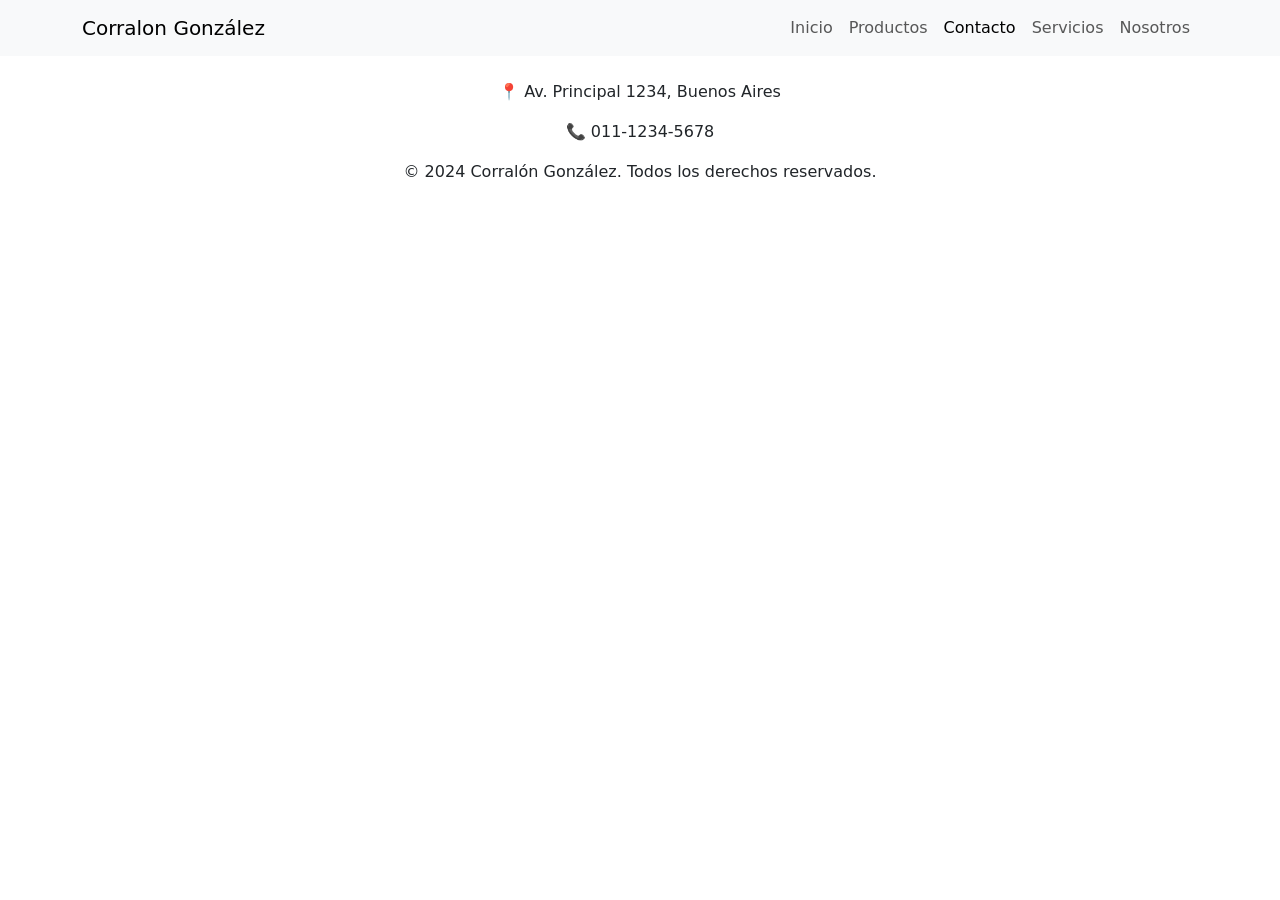
==== pages/contacto.html @ 78be71bc "agrego productos con precios" ====
<!DOCTYPE html>
<html lang="es">

<head>
    <meta charset="UTF-8">
    <meta name="viewport" content="width=device-width, initial-scale=1.0">
    <link href="https://cdn.jsdelivr.net/npm/bootstrap@5.3.3/dist/css/bootstrap.min.css" rel="stylesheet">
    <link rel="stylesheet" href="../css/styles.css">
    <title>Corralón González - Contacto</title>
</head>

<body>
    <nav class="navbar navbar-expand-lg bg-body-tertiary">
        <div class="container">
            <a class="navbar-brand" href="../index.html">Corralon González</a>
            <button class="navbar-toggler" type="button" data-bs-toggle="collapse" data-bs-target="#navbarNav"
                aria-expanded="false" aria-label="Toggle navigation">
                <span class="navbar-toggler-icon"></span>
            </button>
            <div class="collapse navbar-collapse" id="navbarNav">
                <ul class="navbar-nav ms-auto">
                    <li class="nav-item"><a class="nav-link" href="../index.html">Inicio</a></li>
                    <li class="nav-item"><a class="nav-link" href="./Productos.html">Productos</a></li>
                    <li class="nav-item"><a class="nav-link active" href="./contacto.html">Contacto</a></li>
                    <li class="nav-item"><a class="nav-link" href="./Servicios.html">Servicios</a></li>
                    <li class="nav-item"><a class="nav-link" href="./nosotros.html">Nosotros</a></li>
                </ul>
            </div>
        </div>
    </nav>

    <main>
        <!-- contenido de productos acá -->
    </main>

    <footer class="footer py-4">
        <div class="container text-center">
            <p>📍 Av. Principal 1234, Buenos Aires</p>
            <p>📞 011-1234-5678</p>
            <p>© 2024 Corralón González. Todos los derechos reservados.</p>
        </div>
    </footer>

    <script src="https://cdn.jsdelivr.net/npm/bootstrap@5.3.3/dist/js/bootstrap.bundle.min.js"></script>
</body>

</html>
---- css/styles.css ----
body .hero {
  background-color: #1a3a5c;
  min-height: 90vh;
}
body .hero h1 {
  color: #08f6ca;
}
body .hero p {
  color: #f4f6f8;
}
body .hero btn {
  background-color: #f5a623;
  color: white;
}

/*# sourceMappingURL=styles.css.map */
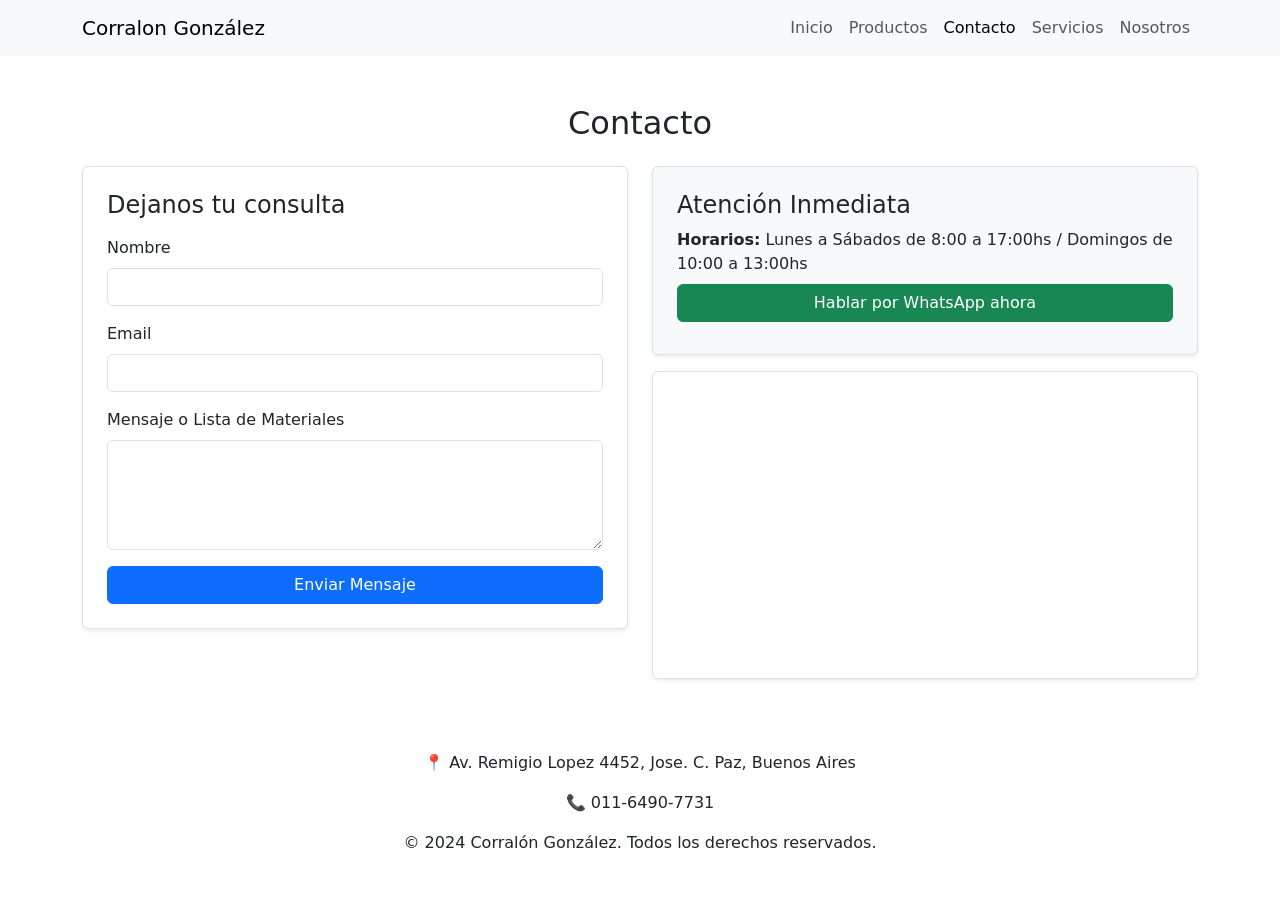
==== commit 5def4f1d: "agregue contacto html" ====
--- a/pages/contacto.html
+++ b/pages/contacto.html
@@ -30,13 +30,57 @@
     </nav>
 
     <main>
-        <!-- contenido de productos acá -->
+        <section class="container my-5">
+            <h2 class="text-center mb-4">Contacto</h2>
+
+            <div class="row g-4">
+                <div class="col-md-6">
+                    <div class="p-4 border rounded shadow-sm bg-white">
+                        <h4 class="mb-3">Dejanos tu consulta</h4>
+                        <form action="https://formsubmit.co/eliasgonzalez3010@gmail.com" method="POST">
+                            <div class="mb-3">
+                                <label class="form-label">Nombre</label>
+                                <input type="text" class="form-control" required>
+                            </div>
+                            <div class="mb-3">
+                                <label class="form-label">Email</label>
+                                <input type="email" class="form-control" required>
+                            </div>
+                            <div class="mb-3">
+                                <label class="form-label">Mensaje o Lista de Materiales</label>
+                                <textarea class="form-control" rows="4" required></textarea>
+                            </div>
+
+                            <input type="hidden" name="_captcha" value="false">
+
+                            <input type="hidden" name="_subject" value="¡Nueva consulta desde la Web del Corralón!">
+                            <button type="submit" class="btn btn-primary w-100">Enviar Mensaje</button>
+                        </form>
+                    </div>
+                </div>
+
+                <div class="col-md-6 d-flex flex-column justify-content-between">
+                    <div class="p-4 border rounded shadow-sm bg-light mb-3">
+                        <h4>Atención Inmediata</h4>
+                        <p class="mb-2"><strong>Horarios:</strong> Lunes a Sábados de 8:00 a 17:00hs / Domingos de 10:00 a
+                            13:00hs</p>
+                        <a href="https://wa.me/541164907731" class="btn btn-success w-100 mb-2" target="_blank">
+                            Hablar por WhatsApp ahora
+                        </a>
+                    </div>
+
+                    <div class="ratio ratio-16x9 border rounded shadow-sm overflow-hidden">
+                        <iframe src="https://www.google.com/maps/embed?..." allowfullscreen="" loading="lazy"></iframe>
+                    </div>
+                </div>
+            </div>
+        </section>
     </main>
 
     <footer class="footer py-4">
         <div class="container text-center">
-            <p>📍 Av. Principal 1234, Buenos Aires</p>
-            <p>📞 011-1234-5678</p>
+            <p>📍 Av. Remigio Lopez 4452, Jose. C. Paz, Buenos Aires</p>
+            <p>📞 011-6490-7731</p>
             <p>© 2024 Corralón González. Todos los derechos reservados.</p>
         </div>
     </footer>
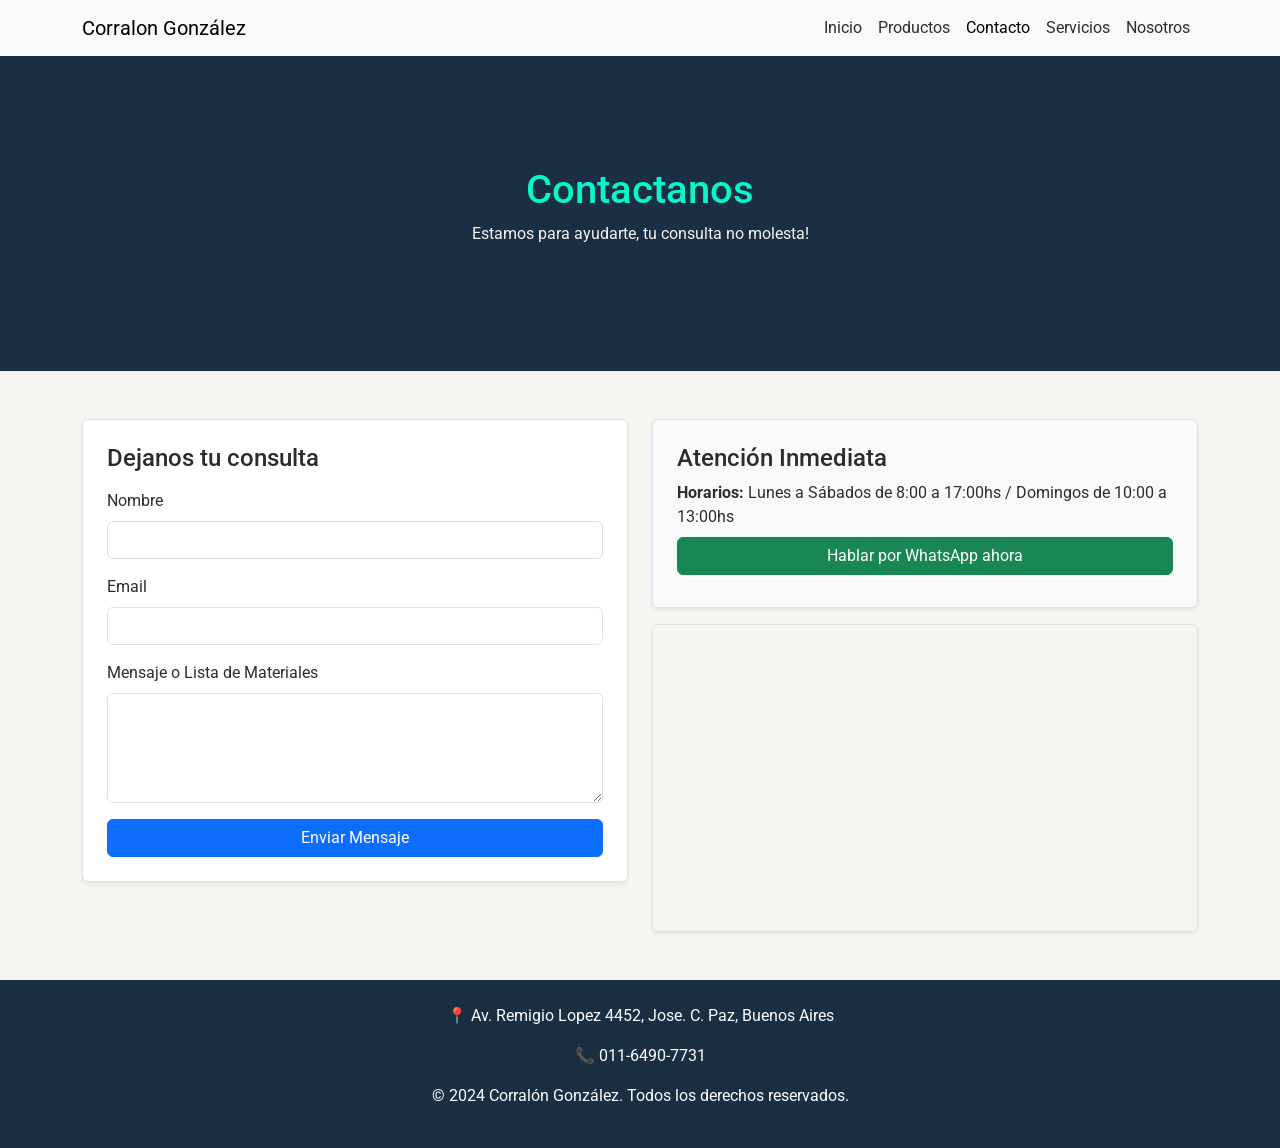
==== commit 9d4c4956: "agregue mini-hero en pages y edite productos" ====
--- a/pages/contacto.html
+++ b/pages/contacto.html
@@ -6,6 +6,7 @@
     <meta name="viewport" content="width=device-width, initial-scale=1.0">
     <link href="https://cdn.jsdelivr.net/npm/bootstrap@5.3.3/dist/css/bootstrap.min.css" rel="stylesheet">
     <link rel="stylesheet" href="../css/styles.css">
+    <link href="https://fonts.googleapis.com/css2?family=Roboto:wght@400;600;700&display=swap" rel="stylesheet">
     <title>Corralón González - Contacto</title>
 </head>
 
@@ -28,10 +29,16 @@
             </div>
         </div>
     </nav>
+    
+    <section class="hero-pages">
+        <div class="container text-center">
+            <h1>Contactanos</h1>
+            <p>Estamos para ayudarte, tu consulta no molesta!</p>
+        </div>
+    </section>
 
     <main>
         <section class="container my-5">
-            <h2 class="text-center mb-4">Contacto</h2>
 
             <div class="row g-4">
                 <div class="col-md-6">
--- a/css/styles.css
+++ b/css/styles.css
@@ -1,16 +1,184 @@
-body .hero {
-  background-color: #1a3a5c;
+@keyframes hero {
+  0% {
+    opacity: 0;
+    transform: translateY(30px);
+  }
+  50% {
+    opacity: 0.5;
+    transform: translateY(15px);
+  }
+  100% {
+    opacity: 1;
+    transform: translateY(0px);
+  }
+}
+@keyframes fadeIn {
+  0% {
+    opacity: 0;
+  }
+  50% {
+    opacity: 0.5;
+  }
+  100% {
+    opacity: 1;
+  }
+}
+@keyframes pulso {
+  0% {
+    scale: 1;
+  }
+  50% {
+    scale: 1.05;
+  }
+  100% {
+    scale: 1;
+  }
+}
+footer {
+  background-color: #1a2e44;
+  color: white;
+  display: flex;
+  justify-content: center;
+  align-items: center;
+  flex-direction: column;
+}
+
+.hero-pages {
+  background-color: #1a2e44;
+  min-height: 35vh;
+  display: flex;
+  justify-content: center;
+  align-items: center;
+  flex-direction: column;
+}
+.hero-pages h1 {
+  color: #08f6ca;
+  animation: hero 1s ease-out forwards;
+}
+.hero-pages p {
+  color: #f7f5f2;
+  animation: hero 1.2s ease-out forwards;
+}
+.hero-pages .btn {
+  background-color: #e8820c !important;
+  color: white !important;
+}
+.hero-pages .btn:hover {
+  background-color: rgb(183.5081967213, 102.8278688525, 9.4918032787) !important;
+}
+.hero-pages .btn {
+  animation: pulso 2s ease-in-out infinite;
+}
+
+.hero {
+  background-color: #1a2e44;
   min-height: 90vh;
+  display: flex;
+  justify-content: center;
+  align-items: center;
+  flex-direction: column;
 }
-body .hero h1 {
+.hero h1 {
   color: #08f6ca;
+  animation: hero 1s ease-out forwards;
 }
-body .hero p {
-  color: #f4f6f8;
+.hero p {
+  color: #f7f5f2;
+  animation: hero 1.2s ease-out forwards;
 }
-body .hero btn {
-  background-color: #f5a623;
+.hero .btn {
+  background-color: #e8820c !important;
+  color: white !important;
+}
+.hero .btn:hover {
+  background-color: rgb(183.5081967213, 102.8278688525, 9.4918032787) !important;
+}
+.hero .btn {
+  animation: pulso 2s ease-in-out infinite;
+}
+
+body {
+  background-color: #f7f5f2;
+  color: #2c2c2c;
+  font-family: "roboto", sans-serif;
+}
+
+.navbar {
+  background-color: #1a2e44;
+}
+.navbar .nav-link {
+  color: #2c2c2c;
+  transition: color 0.3s ease;
+}
+.navbar .nav-link:hover {
+  color: #e8820c;
+}
+
+.productos-destacados {
+  padding: 60px 0;
+}
+.productos-destacados .card {
+  transition: transform 0.3s ease;
+}
+.productos-destacados .card:hover {
+  transform: scale(1.03);
+  box-shadow: 0 10px 20px rgba(0, 0, 0, 0.2);
+}
+
+.card {
+  background-color: #f7f5f2;
+  border-radius: 1rem;
+  transition: color 0.3s ease;
+}
+.card:hover {
+  box-shadow: 0 8px 20px rgba(0, 0, 0, 0.15);
+  transform: translateY(-5px);
+}
+.card .card-img-top {
+  width: 100%;
+  height: 370px;
+  object-fit: cover;
+}
+.card .btn {
+  background-color: #e8820c;
   color: white;
+  border: none;
+  border-radius: 5px;
+  padding: 10px 20px;
+  cursor: pointer;
+  transition: background-color 0.3s ease;
+}
+
+@media (max-width: 768px) {
+  .hero {
+    min-height: 60vh;
+  }
+  .hero h1 {
+    font-size: 2rem;
+  }
+  .hero p {
+    font-size: 1rem;
+  }
+  .navbar-brand {
+    font-size: 1.2rem;
+  }
+  footer {
+    font-size: 0.9rem;
+  }
+}
+@media (max-width: 576px) {
+  .hero {
+    min-height: 50vh;
+  }
+  .hero h1 {
+    font-size: 1.5rem;
+  }
+  .card {
+    margin-bottom: 1rem;
+  }
+  footer {
+    padding: 20px 10px;
+  }
 }
 
 /*# sourceMappingURL=styles.css.map */
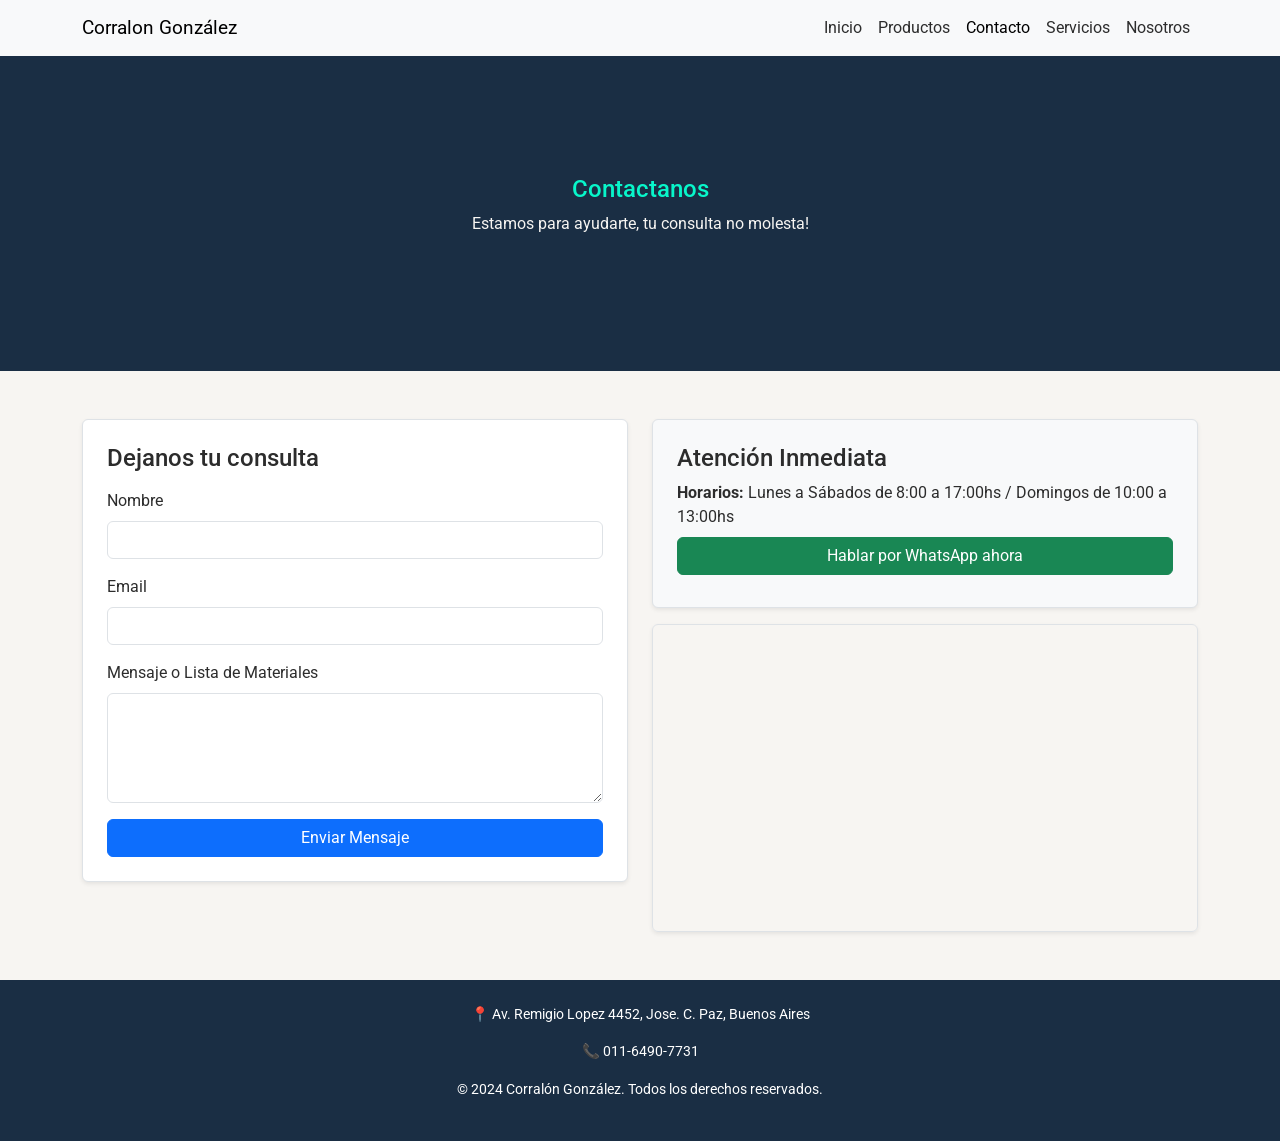
==== commit 64868e4a: "algunos aria que faltaban" ====
--- a/pages/contacto.html
+++ b/pages/contacto.html
@@ -4,6 +4,14 @@
 <head>
     <meta charset="UTF-8">
     <meta name="viewport" content="width=device-width, initial-scale=1.0">
+
+    <meta name="keywords" content="corralon, materiales construccion, jose c paz, arena, cemento, ladrillos">
+    <meta name="author" content="Corralón González">
+
+    <meta name="description" content="Contacta con Corralon Gonzalez - Envianos tu consulta via WhatsApp.">
+    <meta property="og:title" content="Corralón González - Contacto">
+    <meta property="og:description" content="Contactanos por WhatsApp o formulario web.">
+
     <link href="https://cdn.jsdelivr.net/npm/bootstrap@5.3.3/dist/css/bootstrap.min.css" rel="stylesheet">
     <link rel="stylesheet" href="../css/styles.css">
     <link href="https://fonts.googleapis.com/css2?family=Roboto:wght@400;600;700&display=swap" rel="stylesheet">
@@ -11,18 +19,18 @@
 </head>
 
 <body>
-    <nav class="navbar navbar-expand-lg bg-body-tertiary">
+    <nav class="navbar navbar-expand-lg bg-body-tertiary" aria-label="Navegacion Principal">
         <div class="container">
             <a class="navbar-brand" href="../index.html">Corralon González</a>
             <button class="navbar-toggler" type="button" data-bs-toggle="collapse" data-bs-target="#navbarNav"
-                aria-expanded="false" aria-label="Toggle navigation">
+                aria-controls="navbarNav" aria-expanded="false" aria-label="Desplegar menú de navegación">
                 <span class="navbar-toggler-icon"></span>
             </button>
             <div class="collapse navbar-collapse" id="navbarNav">
                 <ul class="navbar-nav ms-auto">
                     <li class="nav-item"><a class="nav-link" href="../index.html">Inicio</a></li>
                     <li class="nav-item"><a class="nav-link" href="./Productos.html">Productos</a></li>
-                    <li class="nav-item"><a class="nav-link active" href="./contacto.html">Contacto</a></li>
+                    <li class="nav-item"><a class="nav-link active" href="./contacto.html" aria-current="page">Contacto</a></li>
                     <li class="nav-item"><a class="nav-link" href="./Servicios.html">Servicios</a></li>
                     <li class="nav-item"><a class="nav-link" href="./nosotros.html">Nosotros</a></li>
                 </ul>
@@ -46,16 +54,16 @@
                         <h4 class="mb-3">Dejanos tu consulta</h4>
                         <form action="https://formsubmit.co/eliasgonzalez3010@gmail.com" method="POST">
                             <div class="mb-3">
-                                <label class="form-label">Nombre</label>
-                                <input type="text" class="form-control" required>
+                                <label class="form-label" for="nombre">Nombre</label>
+                                <input type="text" id="nombre" autocomplete="name" pattern="[A-Za-záéíóúÁÉÍÓÚñÑ\s]+" class="form-control" required>
                             </div>
                             <div class="mb-3">
-                                <label class="form-label">Email</label>
-                                <input type="email" class="form-control" required>
+                                <label class="form-label" for="email">Email</label>
+                                <input type="email" id="email" autocomplete="email" class="form-control" required>
                             </div>
                             <div class="mb-3">
-                                <label class="form-label">Mensaje o Lista de Materiales</label>
-                                <textarea class="form-control" rows="4" required></textarea>
+                                <label class="form-label" for="mensaje">Mensaje o Lista de Materiales</label>
+                                <textarea id="mensaje" minlength="10" class="form-control" rows="4" required></textarea>
                             </div>
 
                             <input type="hidden" name="_captcha" value="false">
@@ -71,23 +79,29 @@
                         <h4>Atención Inmediata</h4>
                         <p class="mb-2"><strong>Horarios:</strong> Lunes a Sábados de 8:00 a 17:00hs / Domingos de 10:00 a
                             13:00hs</p>
-                        <a href="https://wa.me/541164907731" class="btn btn-success w-100 mb-2" target="_blank">
+                        <a href="https://wa.me/541164907731" class="btn btn-success w-100 mb-2" target="_blank" aria-label="Hablar por WhatsApp ahora">
                             Hablar por WhatsApp ahora
                         </a>
                     </div>
 
                     <div class="ratio ratio-16x9 border rounded shadow-sm overflow-hidden">
-                        <iframe src="https://www.google.com/maps/embed?..." allowfullscreen="" loading="lazy"></iframe>
+                        <iframe src="https://www.google.com/maps/embed?..." title="Ubicacion de Corralón Gonzalez" allowfullscreen="" loading="lazy"></iframe>
                     </div>
                 </div>
             </div>
         </section>
     </main>
 
-    <footer class="footer py-4">
+    <footer class="footer py-4" role="contentinfo">
         <div class="container text-center">
-            <p>📍 Av. Remigio Lopez 4452, Jose. C. Paz, Buenos Aires</p>
-            <p>📞 011-6490-7731</p>
+            <p>
+                <span class="visually-hidden">Dirección: Av. Remigio Lopez 4452, Jose C. Paz, Buenos Aires</span>
+                <span aria-hidden="true">📍 Av. Remigio Lopez 4452, Jose. C. Paz, Buenos Aires</span>
+            </p>
+            <p>
+                <span class="visually-hidden">Teléfono de contacto: 011-6490-7731</span> 
+                <span aria-hidden="true">📞 011-6490-7731</span> 
+            </p>
             <p>© 2024 Corralón González. Todos los derechos reservados.</p>
         </div>
     </footer>
--- a/css/styles.css
+++ b/css/styles.css
@@ -34,6 +34,14 @@
     scale: 1;
   }
 }
+.hero, .hero-pages {
+  background-color: #1a2e44;
+  display: flex;
+  justify-content: center;
+  align-items: center;
+  flex-direction: column;
+}
+
 footer {
   background-color: #1a2e44;
   color: white;
@@ -44,7 +52,6 @@
 }
 
 .hero-pages {
-  background-color: #1a2e44;
   min-height: 35vh;
   display: flex;
   justify-content: center;
@@ -71,7 +78,6 @@
 }
 
 .hero {
-  background-color: #1a2e44;
   min-height: 90vh;
   display: flex;
   justify-content: center;
@@ -89,12 +95,10 @@
 .hero .btn {
   background-color: #e8820c !important;
   color: white !important;
+  animation: pulso 2s ease-in-out infinite;
 }
 .hero .btn:hover {
-  background-color: rgb(183.5081967213, 102.8278688525, 9.4918032787) !important;
-}
-.hero .btn {
-  animation: pulso 2s ease-in-out infinite;
+  background-color: #c96e0a !important;
 }
 
 body {
@@ -149,7 +153,12 @@
   transition: background-color 0.3s ease;
 }
 
-@media (max-width: 768px) {
+.hero {
+  min-height: 50vh;
+  max-width: 100%;
+}
+
+@media (min-width: 576px) {
   .hero {
     min-height: 60vh;
   }
@@ -159,25 +168,45 @@
   .hero p {
     font-size: 1rem;
   }
+  .card {
+    margin-bottom: 1rem;
+  }
+  footer {
+    padding: 20px 10px;
+  }
+  .Aridos,
+  .Bolsas,
+  .Ladrillos {
+    padding: 40px;
+  }
+  .nosotros {
+    padding: 40px;
+  }
+  .hero-pages {
+    padding: 30px;
+  }
+  .hero-pages h1 {
+    font-size: 1.5rem;
+  }
+}
+@media (min-width: 768px) {
+  .hero {
+    min-height: 90vh;
+  }
+  .hero h1 {
+    font-size: 2.5rem;
+  }
+  .hero p {
+    font-size: 1rem;
+  }
   .navbar-brand {
     font-size: 1.2rem;
   }
   footer {
     font-size: 0.9rem;
   }
-}
-@media (max-width: 576px) {
-  .hero {
-    min-height: 50vh;
-  }
-  .hero h1 {
-    font-size: 1.5rem;
-  }
-  .card {
-    margin-bottom: 1rem;
-  }
-  footer {
-    padding: 20px 10px;
+  .productos-destacados .row {
+    flex-direction: row;
   }
 }
 
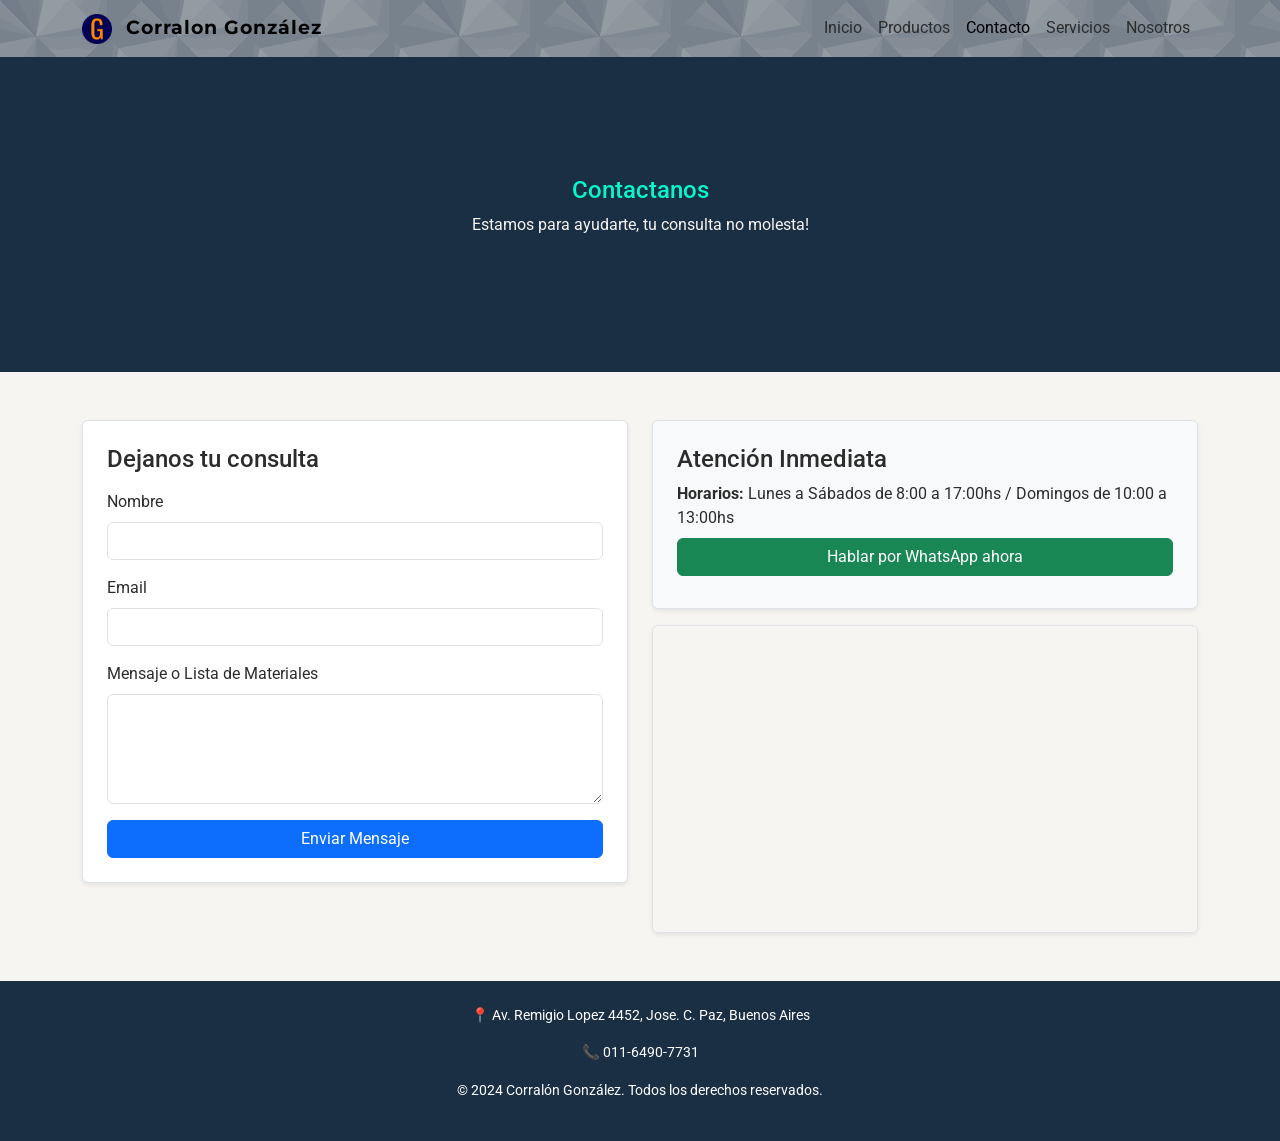
==== commit e145fe16: "iconos, texturas y mejoras generales" ====
--- a/pages/contacto.html
+++ b/pages/contacto.html
@@ -15,13 +15,20 @@
     <link href="https://cdn.jsdelivr.net/npm/bootstrap@5.3.3/dist/css/bootstrap.min.css" rel="stylesheet">
     <link rel="stylesheet" href="../css/styles.css">
     <link href="https://fonts.googleapis.com/css2?family=Roboto:wght@400;600;700&display=swap" rel="stylesheet">
+    <link href="https://fonts.googleapis.com/css2?family=Montserrat:wght@700;800&family=Roboto:wght@400;600;700&display=swap" rel="stylesheet">
+    <link rel="apple-touch-icon" sizes="180x180" href="../assets/iconos/apple-touch-icon.png">
+    <link rel="icon" type="image/png" sizes="32x32" href="../assets/iconos/favicon-32x32.png">
+    <link rel="icon" type="image/png" sizes="16x16" href="../assets/iconos/favicon-16x16.png">
+    <link rel="manifest" href="./assets/iconos/site.webmanifest">
     <title>Corralón González - Contacto</title>
 </head>
 
 <body>
-    <nav class="navbar navbar-expand-lg bg-body-tertiary" aria-label="Navegacion Principal">
+    <nav class="navbar navbar-expand-lg" aria-label="Navegacion Principal">
         <div class="container">
-            <a class="navbar-brand" href="../index.html">Corralon González</a>
+            <a class="navbar-brand fw-bold" href="../index.html">
+                <img src="../assets/iconos/apple-touch-icon.png" alt="Logo Corralón González" width="30" height="30" class="me-2">
+                Corralon González</a>
             <button class="navbar-toggler" type="button" data-bs-toggle="collapse" data-bs-target="#navbarNav"
                 aria-controls="navbarNav" aria-expanded="false" aria-label="Desplegar menú de navegación">
                 <span class="navbar-toggler-icon"></span>
@@ -30,14 +37,15 @@
                 <ul class="navbar-nav ms-auto">
                     <li class="nav-item"><a class="nav-link" href="../index.html">Inicio</a></li>
                     <li class="nav-item"><a class="nav-link" href="./Productos.html">Productos</a></li>
-                    <li class="nav-item"><a class="nav-link active" href="./contacto.html" aria-current="page">Contacto</a></li>
+                    <li class="nav-item"><a class="nav-link active" href="./contacto.html"
+                            aria-current="page">Contacto</a></li>
                     <li class="nav-item"><a class="nav-link" href="./Servicios.html">Servicios</a></li>
                     <li class="nav-item"><a class="nav-link" href="./nosotros.html">Nosotros</a></li>
                 </ul>
             </div>
         </div>
     </nav>
-    
+
     <section class="hero-pages">
         <div class="container text-center">
             <h1>Contactanos</h1>
@@ -55,7 +63,8 @@
                         <form action="https://formsubmit.co/eliasgonzalez3010@gmail.com" method="POST">
                             <div class="mb-3">
                                 <label class="form-label" for="nombre">Nombre</label>
-                                <input type="text" id="nombre" autocomplete="name" pattern="[A-Za-záéíóúÁÉÍÓÚñÑ\s]+" class="form-control" required>
+                                <input type="text" id="nombre" autocomplete="name" pattern="[A-Za-záéíóúÁÉÍÓÚñÑ\s]+"
+                                    class="form-control" required>
                             </div>
                             <div class="mb-3">
                                 <label class="form-label" for="email">Email</label>
@@ -77,15 +86,18 @@
                 <div class="col-md-6 d-flex flex-column justify-content-between">
                     <div class="p-4 border rounded shadow-sm bg-light mb-3">
                         <h4>Atención Inmediata</h4>
-                        <p class="mb-2"><strong>Horarios:</strong> Lunes a Sábados de 8:00 a 17:00hs / Domingos de 10:00 a
+                        <p class="mb-2"><strong>Horarios:</strong> Lunes a Sábados de 8:00 a 17:00hs / Domingos de 10:00
+                            a
                             13:00hs</p>
-                        <a href="https://wa.me/541164907731" class="btn btn-success w-100 mb-2" target="_blank" aria-label="Hablar por WhatsApp ahora">
+                        <a href="https://wa.me/541164907731" class="btn btn-success w-100 mb-2" target="_blank"
+                            aria-label="Hablar por WhatsApp ahora">
                             Hablar por WhatsApp ahora
                         </a>
                     </div>
 
                     <div class="ratio ratio-16x9 border rounded shadow-sm overflow-hidden">
-                        <iframe src="https://www.google.com/maps/embed?..." title="Ubicacion de Corralón Gonzalez" allowfullscreen="" loading="lazy"></iframe>
+                        <iframe src="https://www.google.com/maps/embed?..." title="Ubicacion de Corralón Gonzalez"
+                            allowfullscreen="" loading="lazy"></iframe>
                     </div>
                 </div>
             </div>
@@ -99,8 +111,8 @@
                 <span aria-hidden="true">📍 Av. Remigio Lopez 4452, Jose. C. Paz, Buenos Aires</span>
             </p>
             <p>
-                <span class="visually-hidden">Teléfono de contacto: 011-6490-7731</span> 
-                <span aria-hidden="true">📞 011-6490-7731</span> 
+                <span class="visually-hidden">Teléfono de contacto: 011-6490-7731</span>
+                <span aria-hidden="true">📞 011-6490-7731</span>
             </p>
             <p>© 2024 Corralón González. Todos los derechos reservados.</p>
         </div>
--- a/css/styles.css
+++ b/css/styles.css
@@ -109,6 +109,7 @@
 
 .navbar {
   background-color: #1a2e44;
+  background-image: url("../assets/texturas/diagmonds-light.png");
 }
 .navbar .nav-link {
   color: #2c2c2c;
@@ -127,6 +128,12 @@
 .productos-destacados .card:hover {
   transform: scale(1.03);
   box-shadow: 0 10px 20px rgba(0, 0, 0, 0.2);
+}
+
+.navbar-brand {
+  font-family: "Montserrat", sans-serif;
+  font-weight: 800;
+  letter-spacing: 1px;
 }
 
 .card {
